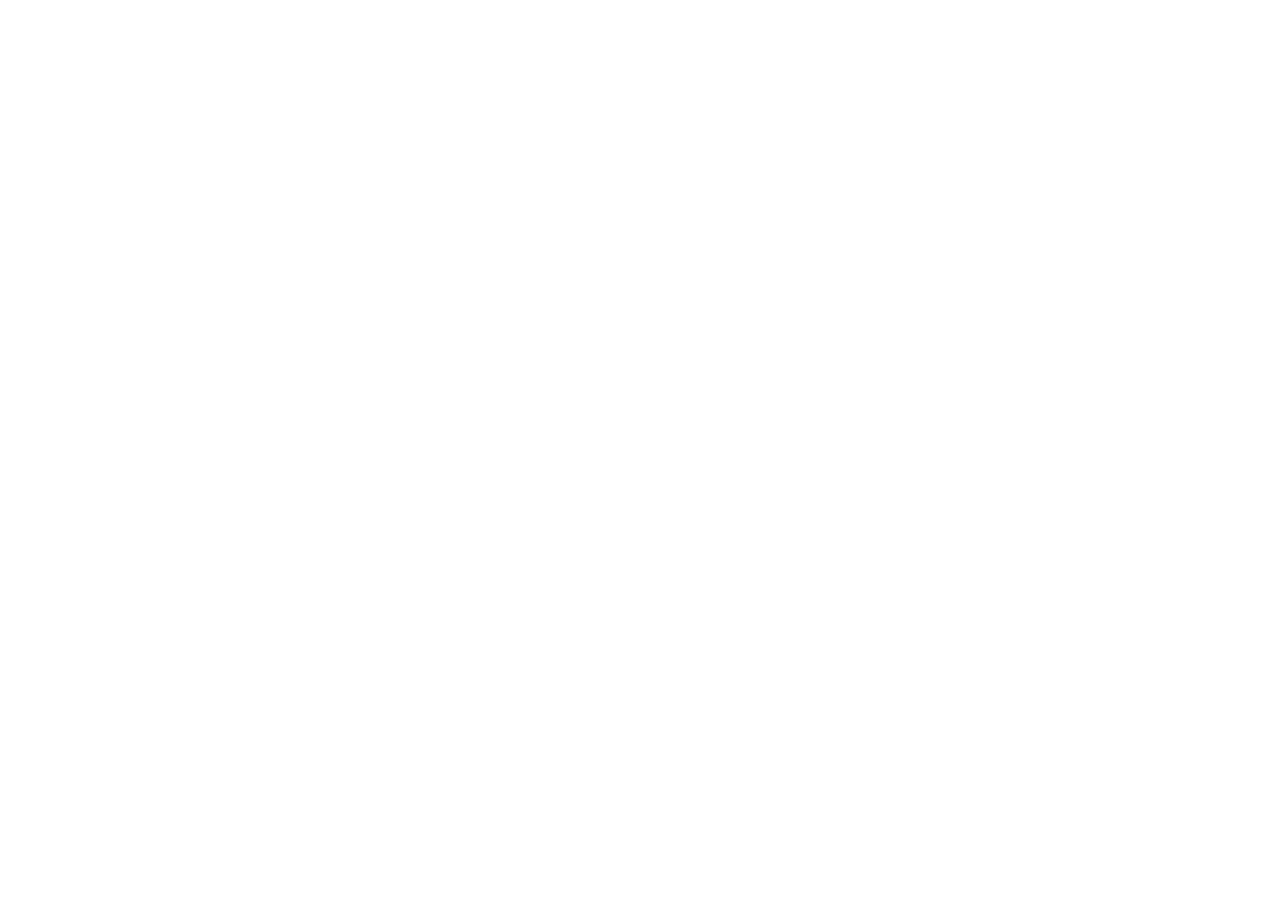
==== index.html @ ecaeadb2 "site adega de vinhos" ====
<!DOCTYPE html>
<html lang="en">
<head>
    <meta charset="UTF-8">
    <meta name="viewport" content="width=device-width, initial-scale=1.0">
    <title>Document</title>
</head>
<body>
    <link rel="stylesheet" href="style.css">
</body>
</html>
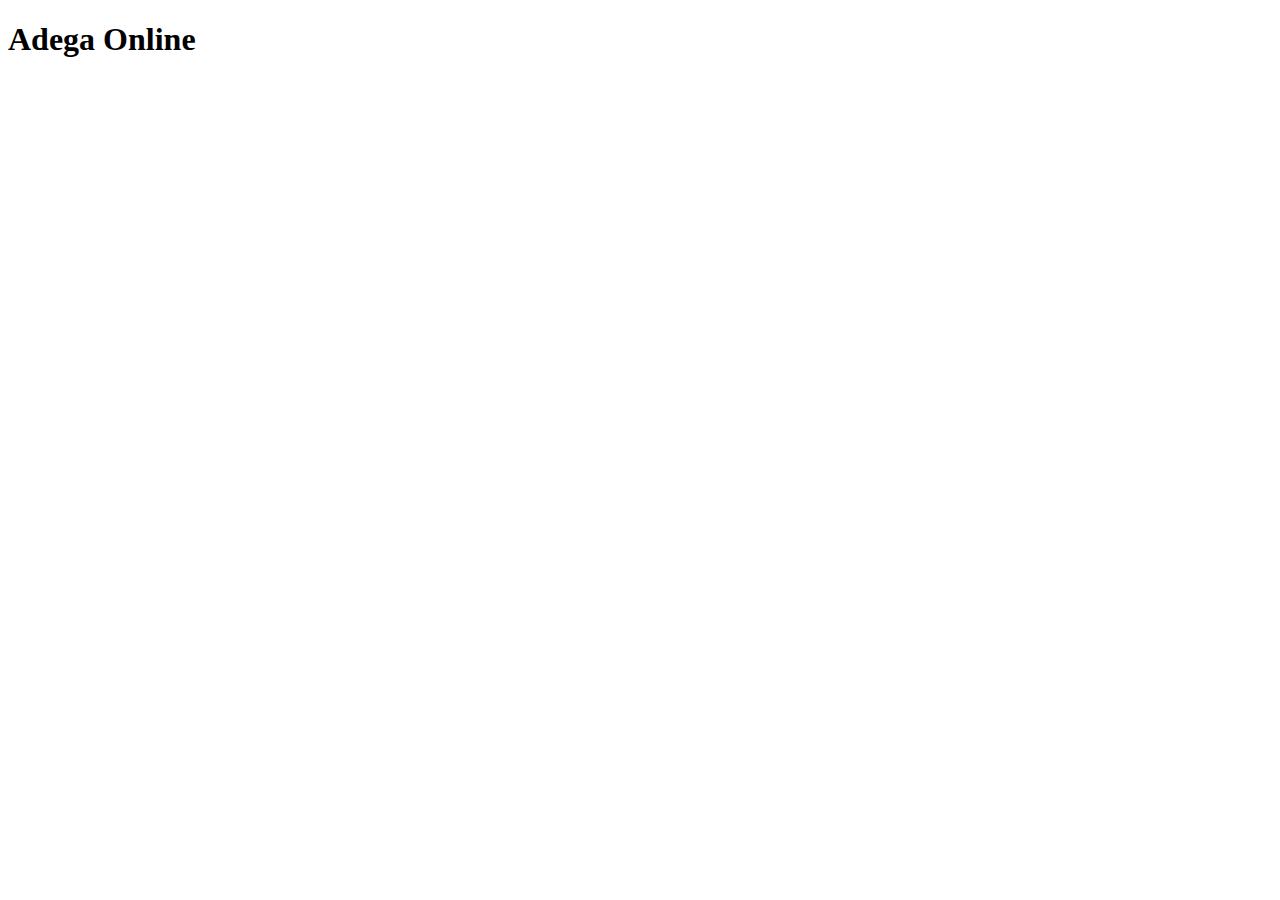
==== commit a4609c5a: "Criação do titulo 2" ====
--- a/index.html
+++ b/index.html
@@ -6,6 +6,8 @@
     <title>Document</title>
 </head>
 <body>
+    <h1> Adega Online </h1>
     <link rel="stylesheet" href="style.css">
+    <link rel="stylesheet" href="app.js">
 </body>
 </html>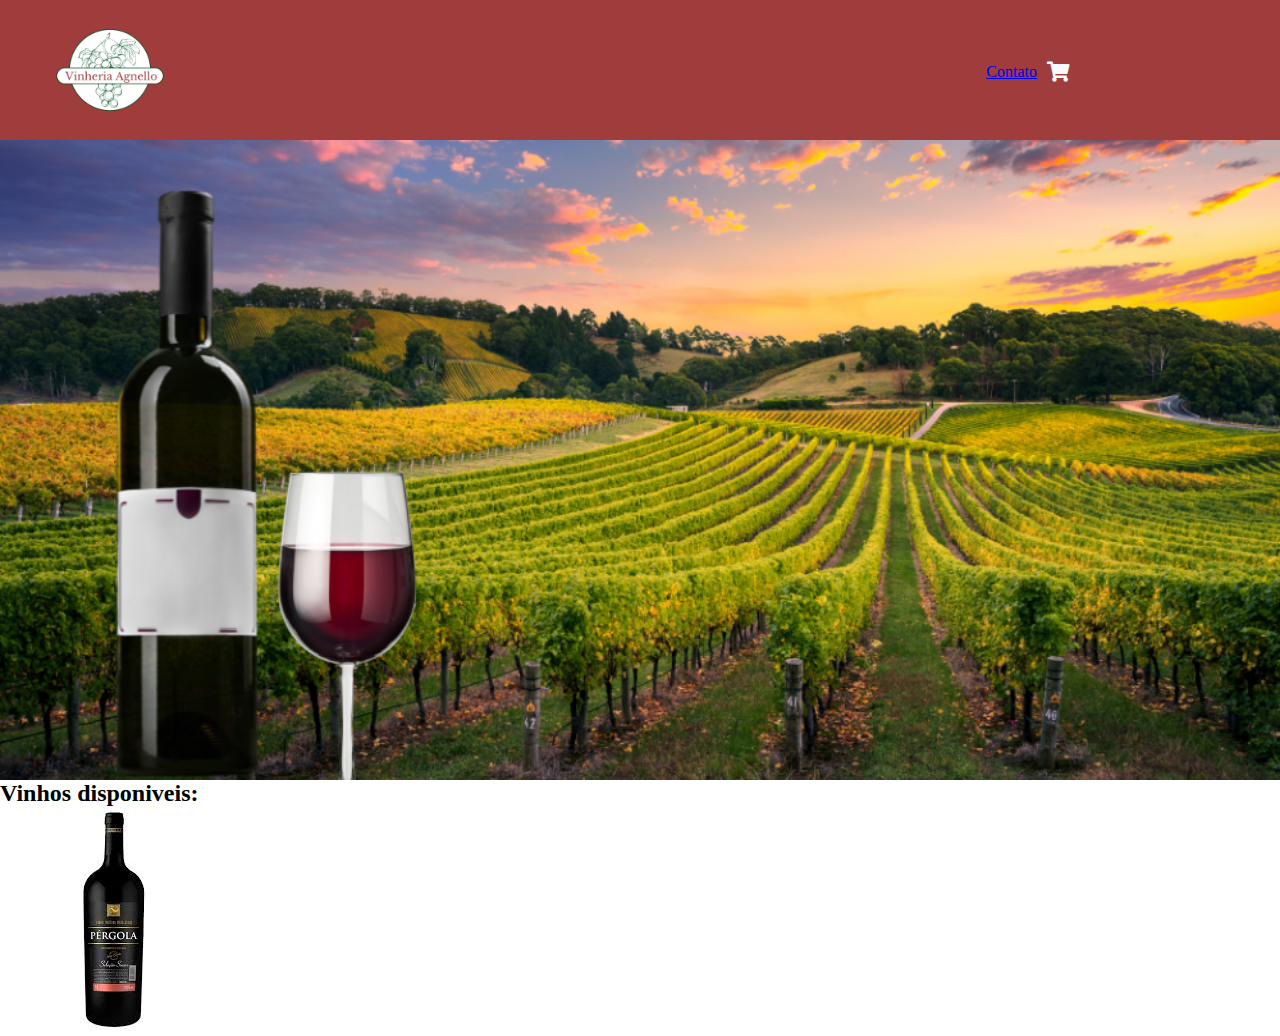
==== commit 57d69773: "Organizando pastas" ====
--- a/index.html
+++ b/index.html
@@ -1,13 +1,41 @@
 <!DOCTYPE html>
-<html lang="en">
+<html lang="PT-BR">
 <head>
     <meta charset="UTF-8">
     <meta name="viewport" content="width=device-width, initial-scale=1.0">
-    <title>Document</title>
+    <link rel="stylesheet" href="style.css">
+    <title>VINHERIA AGNELLO</title>
+    <link rel="icon" href="Vinheria.png">
+    <link rel="stylesheet" href="https://cdnjs.cloudflare.com/ajax/libs/font-awesome/5.15.4/css/all.min.css">
+
 </head>
 <body>
-    <h1> Adega Online </h1>
-    <link rel="stylesheet" href="style.css">
-    <link rel="stylesheet" href="app.js">
+    <!-- <h1> Vinheria Agnello </h1>
+    <h3> Descubra o sabor da vida em cada taça </h3> -->
+    
+</div>
+<header class="menu-principal">
+    <main>
+        <div class="header-1">
+            <div class="logo">
+                <a href="/site/index.html"> <img src="Vinheria.png" alt="logo da vinheria"></a> 
+                
+            </div>
+            <div class="search-box">
+                
+                <a href="/site/contato.html">Contato</a>
+                <i class="fas fa-shopping-cart"></i>
+            </div>
+        </div>
+    </main>
+</header>
+<!-- Banner -->
+    <div class="banner">
+        <img src="vinho.png" alt="Banner">
+    </div>
+<h2>Vinhos disponiveis: </h2>
+<a href="/site/pergola.html"> <img src="transferir.png" alt="pergola"></a>   
+    
+<script src="script.js"></script>
 </body>
 </html>--- a/style.css
+++ b/style.css
@@ -0,0 +1,133 @@
+* {
+    margin: 0;
+    padding: 0;
+}
+
+.menu-principal {
+    height: 140px;
+    width: 100%;
+    background-color: #9F3C3C;
+    padding: 10px;
+    box-sizing: border-box;
+   
+}
+
+.header-1 {
+    display: flex; 
+    justify-content: space-between; 
+    align-items: center; 
+}
+
+.logo img {
+    width: 120px;
+    height: auto;
+    margin-left: 40px; 
+}
+
+.search-box {
+    height: 40px;
+    display: flex;
+    align-items: center;
+    margin-right: 200px; 
+}
+
+.search-box input[type="text"] {
+    flex: 1;
+    padding: 8px;
+    border-radius: 5px;
+    border: 1px solid #ccc;
+    margin-right: 5px;
+    font-size: 16px;
+}
+
+.search-box button {
+    padding: 8px 15px;
+    background-color: #fafafa;
+    color: #9F3C3C;
+    border: none;
+    border-radius: 5px;
+    cursor: pointer;
+    font-size: 16px;
+}
+.search-box i {
+    
+    font-size: 20px; 
+    margin-left: 10px; 
+    color: #fafafa;
+}
+.banner {
+        width: 100%;
+        height: 0;
+        padding-top: 50%; 
+        position: relative;
+        overflow: hidden;
+    }
+    
+.banner img {
+        position: absolute;
+        top: 0;
+        left: 0;
+        width: 100%;
+        height: 100%;
+        object-fit: unset; 
+}
+
+/*Pergola imagem */
+
+.secao-pergola{
+    display: grid;
+    grid-auto-flow: column;
+    columns: auto;
+    margin: 82px;
+}
+
+.secao-pergola img{
+    margin-left: 100px;
+}
+
+.subtitulo {
+    color: #9F3C3C;
+}
+
+.favVazio {
+    display: flex;
+    height: 35px;
+    margin-left: -600px;
+}
+.favPreenchido {
+    display: none;
+    height: 35px;
+    margin-left: -600px;
+}
+
+.avalia {
+    margin-left: 150px;
+}
+
+#comments-container {
+    margin-bottom: 20px;
+}
+
+.comment {
+    border-bottom: 1px solid #ccc;
+    margin-bottom: 10px;
+    padding-bottom: 10px;
+}
+
+#comment-input {
+    width: 70%;
+    padding: 5px;
+    margin-right: 10px;
+}
+
+#comment-form button {
+    padding: 5px 10px;
+    background-color: #000000;
+    color: #fff;
+    border: none;
+    cursor: pointer;
+}
+
+#comment-form button:hover {
+    background-color: #0056b3;
+}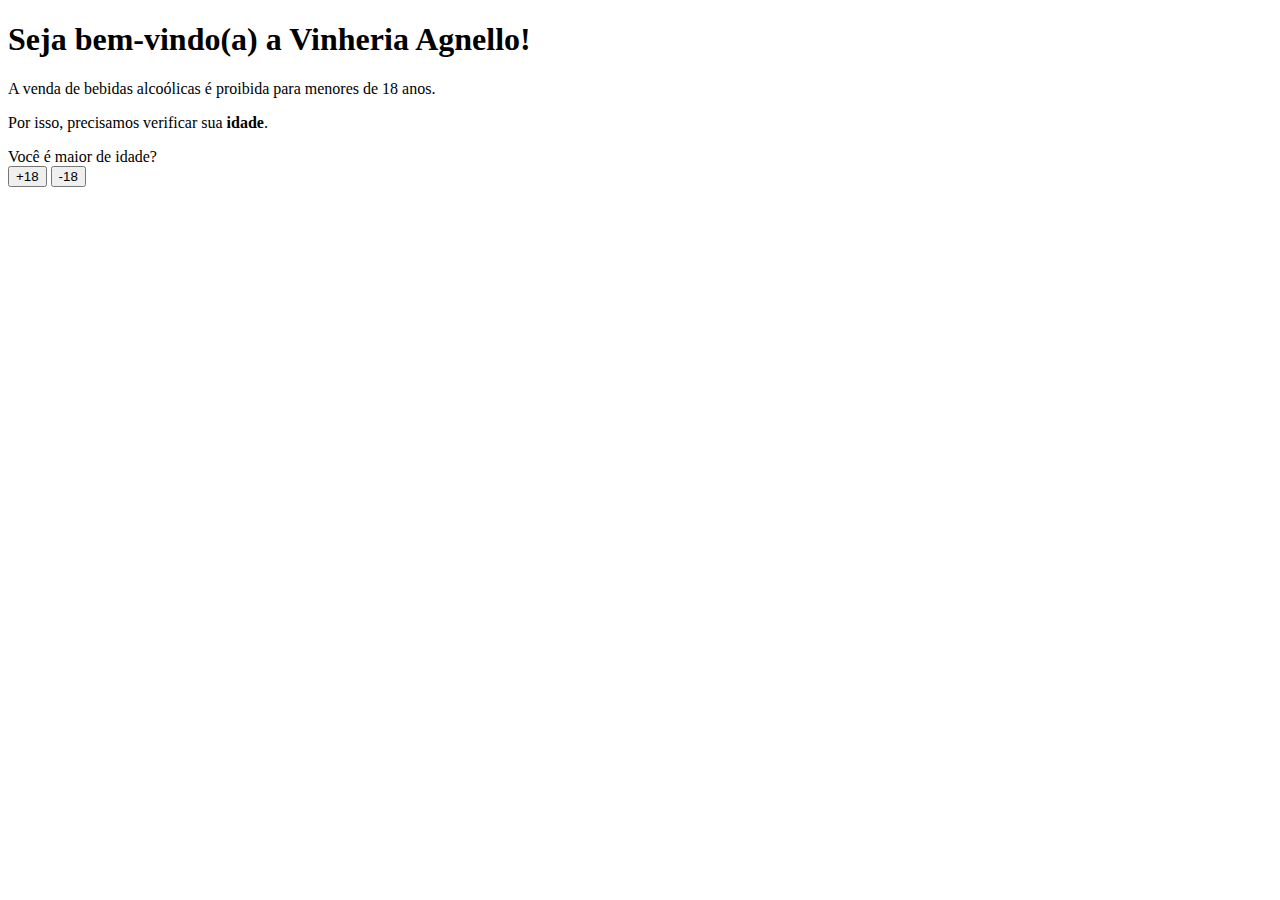
==== commit 06ac877e: "Refatorando codigo e arquivos" ====
--- a/index.html
+++ b/index.html
@@ -1,41 +1,18 @@
 <!DOCTYPE html>
-<html lang="PT-BR">
+<html lang="en">
 <head>
     <meta charset="UTF-8">
     <meta name="viewport" content="width=device-width, initial-scale=1.0">
-    <link rel="stylesheet" href="style.css">
     <title>VINHERIA AGNELLO</title>
-    <link rel="icon" href="Vinheria.png">
-    <link rel="stylesheet" href="https://cdnjs.cloudflare.com/ajax/libs/font-awesome/5.15.4/css/all.min.css">
-
 </head>
 <body>
-    <!-- <h1> Vinheria Agnello </h1>
-    <h3> Descubra o sabor da vida em cada taça </h3> -->
-    
-</div>
-<header class="menu-principal">
-    <main>
-        <div class="header-1">
-            <div class="logo">
-                <a href="/site/index.html"> <img src="Vinheria.png" alt="logo da vinheria"></a> 
-                
-            </div>
-            <div class="search-box">
-                
-                <a href="/site/contato.html">Contato</a>
-                <i class="fas fa-shopping-cart"></i>
-            </div>
-        </div>
-    </main>
-</header>
-<!-- Banner -->
-    <div class="banner">
-        <img src="vinho.png" alt="Banner">
-    </div>
-<h2>Vinhos disponiveis: </h2>
-<a href="/site/pergola.html"> <img src="transferir.png" alt="pergola"></a>   
-    
+<h1>Seja bem-vindo(a) a Vinheria Agnello!</h1>
+<p> A venda de bebidas alcoólicas é proibida para menores de 18 anos.</p>
+<p>Por isso, precisamos verificar sua <b>idade</b>.</p>
+<label for="Idade"> Você é maior de idade?</label><br>
+<button class="submit" onclick="sim()"> +18 </button>
+<button class="submit" onclick="não()"> -18 </button>
+
 <script src="script.js"></script>
 </body>
 </html>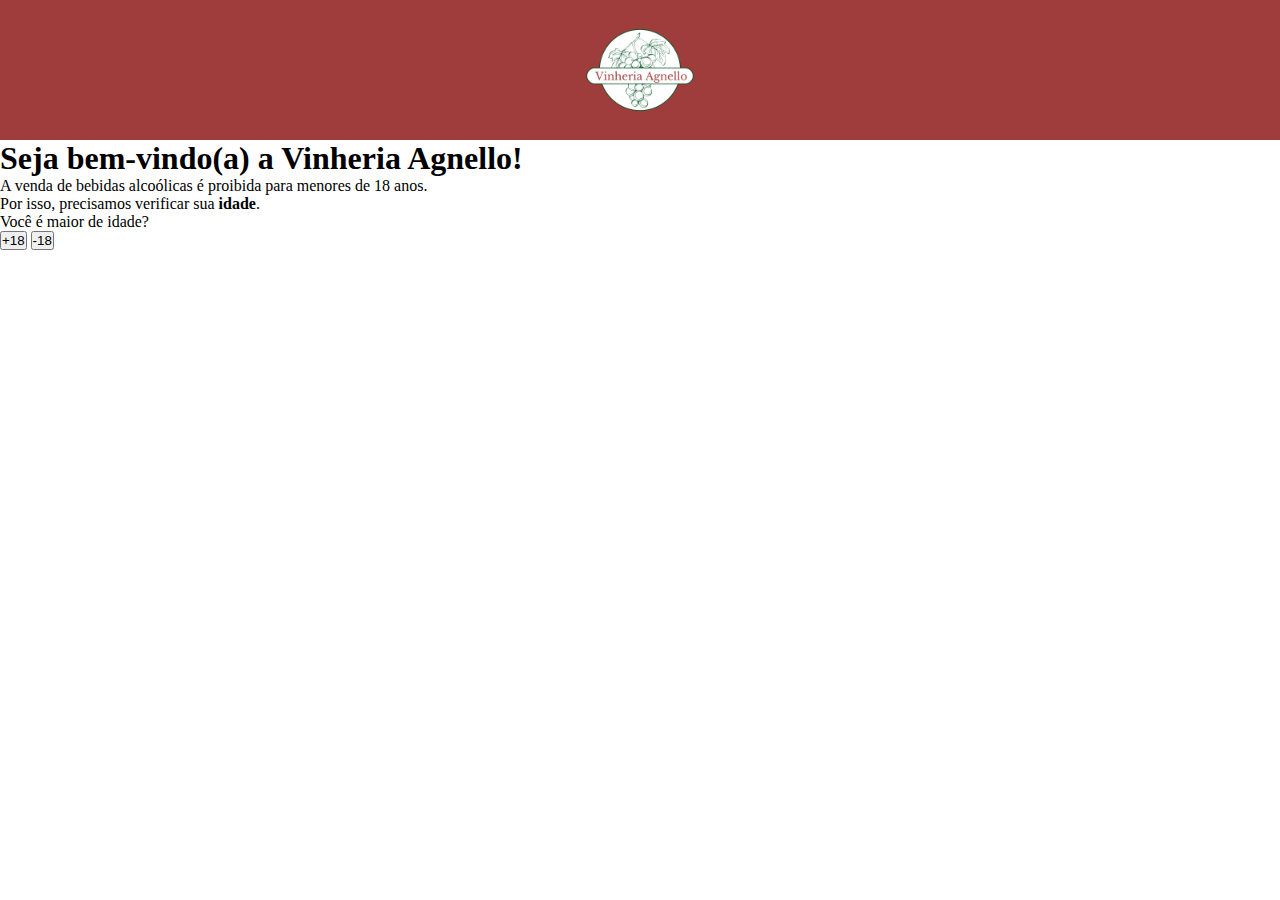
==== commit 0b1dc3f7: "Adicionando cabeçalho à tela inicial" ====
--- a/index.html
+++ b/index.html
@@ -1,18 +1,34 @@
 <!DOCTYPE html>
 <html lang="en">
+
 <head>
     <meta charset="UTF-8">
     <meta name="viewport" content="width=device-width, initial-scale=1.0">
     <title>VINHERIA AGNELLO</title>
+    <link rel="stylesheet" href="style.css">
 </head>
+
 <body>
-<h1>Seja bem-vindo(a) a Vinheria Agnello!</h1>
-<p> A venda de bebidas alcoólicas é proibida para menores de 18 anos.</p>
-<p>Por isso, precisamos verificar sua <b>idade</b>.</p>
-<label for="Idade"> Você é maior de idade?</label><br>
-<button class="submit" onclick="sim()"> +18 </button>
-<button class="submit" onclick="não()"> -18 </button>
+    <header class="menu-principal">
+        <main>
+            <div class="header-index">
+                <div class="logo-index">
+                    <a> <img src="Vinheria.png" alt="logo da vinheria"></a>
 
-<script src="script.js"></script>
+                </div>
+            </div>
+        </main>
+    </header>
+    <div class="corpo-index">
+        <h1>Seja bem-vindo(a) a Vinheria Agnello!</h1>
+        <p> A venda de bebidas alcoólicas é proibida para menores de 18 anos.</p>
+        <p>Por isso, precisamos verificar sua <b>idade</b>.</p>
+        <label for="Idade"> Você é maior de idade?</label><br>
+        <button class="submit" onclick="sim()"> +18 </button>
+        <button class="submit" onclick="não()"> -18 </button>
+    </div>
+
+    <script src="script.js"></script>
 </body>
+
 </html>--- a/style.css
+++ b/style.css
@@ -0,0 +1,148 @@
+* {
+    margin: 0;
+    padding: 0;
+}
+
+.menu-principal {
+    height: 140px;
+    width: 100%;
+    background-color: #9F3C3C;
+    padding: 10px;
+    box-sizing: border-box;
+   
+}
+
+.header-1 {
+    display: flex; 
+    justify-content: space-between; 
+    align-items: center; 
+}
+.header-index{
+    display: flex; 
+    justify-content: center; 
+    align-items: center;
+    height: 100%;
+}
+.logo-index img {
+    width: 120px;
+    height: auto;
+}
+
+.logo img {
+    width: 120px;
+    height: auto;
+    margin-left: 40px; 
+}
+
+.search-box {
+    height: 40px;
+    display: flex;
+    align-items: center;
+    margin-right: 200px; 
+    gap: 10px;
+}
+.search-box a{
+    color: white;
+}
+
+/* .search-box input[type="text"] {
+    flex: 1;
+    padding: 8px;
+    border-radius: 5px;
+    border: 1px solid #ccc;
+    margin-right: 5px;
+    font-size: 16px;
+}
+
+.search-box button {
+    padding: 8px 15px;
+    background-color: #fafafa;
+    color: #9F3C3C;
+    border: none;
+    border-radius: 5px;
+    cursor: pointer;
+    font-size: 16px;
+} */
+.search-box i {
+    
+    font-size: 20px; 
+    margin-left: 10px; 
+    color: #fafafa;
+}
+.banner {
+        width: 100%;
+        height: 0;
+        padding-top: 50%; 
+        position: relative;
+        overflow: hidden;
+    }
+    
+.banner img {
+        position: absolute;
+        top: 0;
+        left: 0;
+        width: 100%;
+        height: 100%;
+        object-fit: unset; 
+}
+
+/*Pergola imagem */
+
+.secao-pergola{
+    display: grid;
+    grid-auto-flow: column;
+    columns: auto;
+    margin: 82px;
+}
+
+.secao-pergola img{
+    margin-left: 100px;
+}
+
+.subtitulo {
+    color: #9F3C3C;
+}
+
+.favVazio {
+    display: flex;
+    height: 35px;
+    margin-left: -600px;
+}
+.favPreenchido {
+    display: none;
+    height: 35px;
+    margin-left: -600px;
+}
+
+.avalia {
+    margin-left: 150px;
+}
+
+#comments-container {
+    margin-bottom: 20px;
+}
+
+.comment {
+    border-bottom: 1px solid #ccc;
+    margin-bottom: 10px;
+    padding-bottom: 10px;
+}
+
+#comment-input {
+    width: 70%;
+    padding: 5px;
+    margin-right: 10px;
+}
+
+#comment-form button {
+    padding: 5px 10px;
+    background-color: #000000;
+    color: #fff;
+    border: none;
+    cursor: pointer;
+}
+
+#comment-form button:hover {
+    background-color: #0056b3;
+}
+
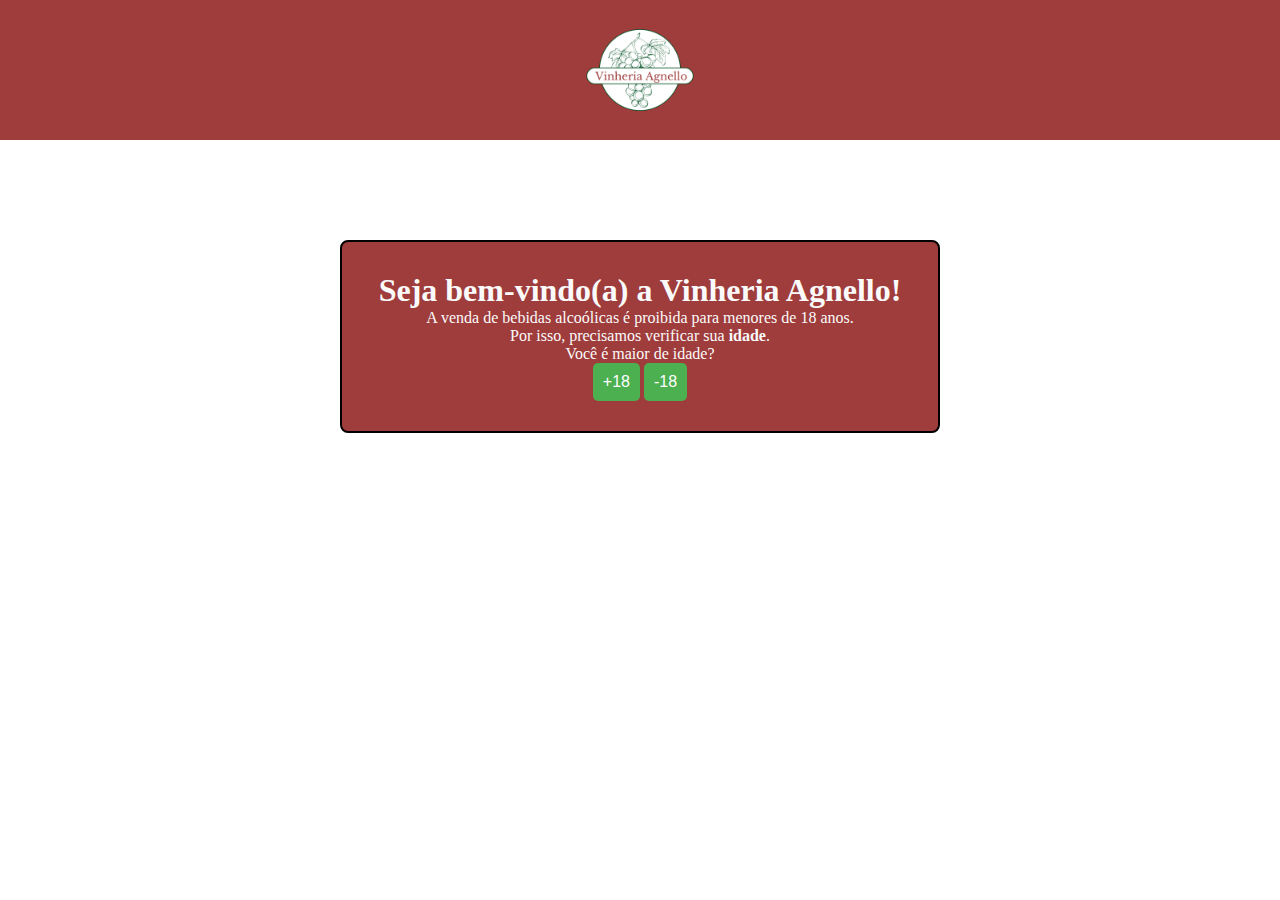
==== commit 3c950128: "Refatorando os codigos e adicinando pagina de produtos" ====
--- a/index.html
+++ b/index.html
@@ -13,7 +13,7 @@
         <main>
             <div class="header-index">
                 <div class="logo-index">
-                    <a> <img src="Vinheria.png" alt="logo da vinheria"></a>
+                    <a> <img src="/img/Vinheria.png" alt="logo da vinheria"></a>
 
                 </div>
             </div>
@@ -28,6 +28,7 @@
         <button class="submit" onclick="não()"> -18 </button>
     </div>
 
+    
     <script src="script.js"></script>
 </body>
 
--- a/style.css
+++ b/style.css
@@ -1,6 +1,8 @@
 * {
     margin: 0;
     padding: 0;
+    box-sizing: border-box;
+   
 }
 
 .menu-principal {
@@ -8,9 +10,10 @@
     width: 100%;
     background-color: #9F3C3C;
     padding: 10px;
-    box-sizing: border-box;
-   
-}
+    
+    
+}
+
 
 .header-1 {
     display: flex; 
@@ -38,13 +41,52 @@
     height: 40px;
     display: flex;
     align-items: center;
-    margin-right: 200px; 
+    justify-content: space-between;
+    padding: 20px;
     gap: 10px;
 }
+
+.search-box {
+    margin-left: 10px;
+
+}
 .search-box a{
-    color: white;
-}
-
+    display: block;
+    color: #fafafa;
+    padding: 20px;
+}
+
+.h1-prod{
+    text-align: center;
+    margin-top: 50px;
+    margin-bottom: 30px;
+}
+.legenda-prod{
+    display: flex;
+    gap: 0px;
+    
+}
+.legenda-prod a{
+    display: block;
+    margin-left: 10px;
+    padding: 20px;
+    color: #9F3C3C;
+    
+}
+/* img{
+    max-width: 100%;
+    display: block;
+} */
+
+.flex{
+    display: flex;
+    flex-wrap: wrap;
+    max-width: 1000px;
+    margin: 0 auto;
+}
+.flex > div{
+    flex: 1 1 200px;
+}
 /* .search-box input[type="text"] {
     flex: 1;
     padding: 8px;
@@ -66,7 +108,6 @@
 .search-box i {
     
     font-size: 20px; 
-    margin-left: 10px; 
     color: #fafafa;
 }
 .banner {
@@ -89,10 +130,11 @@
 /*Pergola imagem */
 
 .secao-pergola{
-    display: grid;
-    grid-auto-flow: column;
-    columns: auto;
+    display: flex;
     margin: 82px;
+
+ 
+
 }
 
 .secao-pergola img{
@@ -103,15 +145,17 @@
     color: #9F3C3C;
 }
 
-.favVazio {
+.favVazio img {
     display: flex;
     height: 35px;
-    margin-left: -600px;
-}
-.favPreenchido {
-    display: none;
+    margin-right: 20px;
+    margin-left: -20px;
+}
+.favPreenchido img{
+    display: flex;
     height: 35px;
-    margin-left: -600px;
+    margin-left: -20px;
+    margin-right: 20px;
 }
 
 .avalia {
@@ -146,3 +190,108 @@
     background-color: #0056b3;
 }
 
+/* CSS TELA DE LOGIN */
+
+.body-login {
+    height: 100%;
+    margin: 0;
+    display: flex;
+    justify-content: center;
+    align-items: center;
+}
+.html-login{
+    height: 100%;
+    margin: 0;
+    display: flex;
+    justify-content: center;
+    align-items: center;
+}
+
+.container {
+    width: 300px;
+    padding: 30px;
+    border: 2px solid black;
+    border-radius: 8px;
+    background-color: #9F3C3C;
+    text-align: center; 
+}
+
+.logo-login {
+    width: 150px;
+    height: auto;
+    margin: 0 auto 20px; 
+}
+
+.container > h1 {
+    text-align: center;
+}
+
+.container > label {
+    display: block;
+    margin-bottom: 5px;
+}
+
+input[type="text"],
+input[type="password"] {
+    padding: 8px;
+    margin-bottom: 10px;
+    border: 1px solid #ccc;
+    border-radius: 5px;
+}
+
+.submit {
+   padding: 10px;
+    background-color: #4CAF50;
+    color: white;
+    border: none;
+    border-radius: 5px;
+    cursor: pointer;
+    font-size: 16px;
+}
+
+/*CSS CONTATO*/
+.pergola-info{
+    width: 300px;
+    margin: 0 auto;
+    padding: 30px;
+    border: 2px solid black;
+    border-radius: 8px;
+    background-color: #9F3C3C;
+    text-align: center;
+    justify-content: center;
+    align-items: center;
+    color: #fafafa;
+}
+
+ 
+.logo-contato a img {
+    width: 150px;
+    height: auto;
+}
+
+.pergola-info > h1{
+    align-items: center;
+
+}
+
+.mais-info > a{
+    display: flex;
+    margin-left: 10px;
+    margin-top: 10px;
+    color: #fafafa;
+
+}
+
+.corpo-index{
+    width: 600px;
+    margin: 0 auto;
+    padding: 30px;
+    border: 2px solid black;
+    border-radius: 8px;
+    background-color: #9F3C3C;
+    text-align: center;
+    justify-content: center;
+    align-items: center;
+    color: #fafafa;
+    margin-top: 100px;
+}
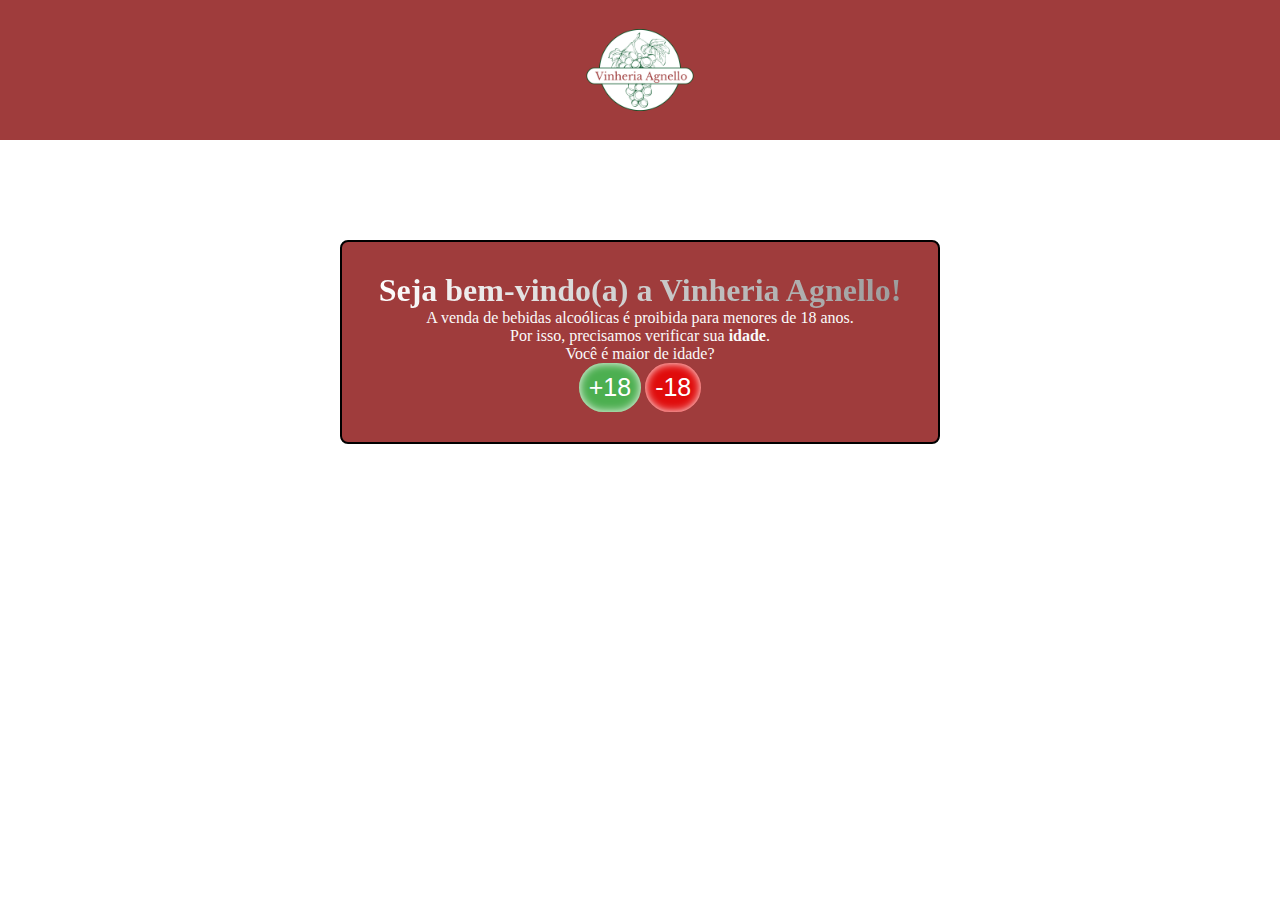
==== commit 6fd35afc: "Estilizando index.html e pergola.html" ====
--- a/index.html
+++ b/index.html
@@ -24,8 +24,8 @@
         <p> A venda de bebidas alcoólicas é proibida para menores de 18 anos.</p>
         <p>Por isso, precisamos verificar sua <b>idade</b>.</p>
         <label for="Idade"> Você é maior de idade?</label><br>
-        <button class="submit" onclick="sim()"> +18 </button>
-        <button class="submit" onclick="não()"> -18 </button>
+        <button class="entra" onclick="sim()"> +18 </button>
+        <button class="nao-entra" onclick="não()"> -18 </button>
     </div>
 
     
--- a/style.css
+++ b/style.css
@@ -26,10 +26,31 @@
     align-items: center;
     height: 100%;
 }
-.logo-index img {
+.logo-index img{
     width: 120px;
     height: auto;
-}
+    animation: logoIndex 5s infinite linear;
+}
+
+@keyframes logoIndex {
+    50% {
+      transform: translateX(0px);
+    }
+    75% {
+      transform: translateX(100px);
+    }
+    100% {
+      transform: translateX(0px);
+    }
+    25% {
+      transform: translateX(-100px);
+    }
+    0% {
+      transform: translateX(0px);
+    }
+  }
+  
+  
 
 .logo img {
     width: 120px;
@@ -151,6 +172,10 @@
     margin-right: 20px;
     margin-left: -20px;
 }
+
+.favPreenchido{
+    display: none;
+}
 .favPreenchido img{
     display: flex;
     height: 35px;
@@ -248,7 +273,66 @@
     cursor: pointer;
     font-size: 16px;
 }
-
+.entra {
+    padding: 10px;
+     background-color: #4CAF50;
+     color: white;
+     border: none;
+     border-radius: 500px;
+     cursor: pointer;
+     font-size: 25px;
+     transition: all 0.6s ease-in-out 0s;
+     box-shadow: inset 0 0 10px;
+     backface-visibility: rgb(255, 255, 255);
+ }
+
+ .entra:hover{
+    background: rgb(255, 255, 255);
+    color: #4CAF50;
+    transform: scale(1.5)rotate(360deg);
+    box-shadow: 0 0 60px rgb(120, 219, 120);
+    cursor: grab;
+    border: 2px solid #4CAF50;
+ }
+ .nao-entra {
+    padding: 10px;
+     background-color: #e00c0c;
+     color: white;
+     border: none;
+     border-radius: 500px;
+     cursor: pointer;
+     font-size: 25px;
+     transition: all 0.6s ease-in-out 0s;
+     box-shadow: inset 0 0 10px;
+     backface-visibility: rgb(255, 255, 255);
+ }
+
+ .nao-entra:hover{
+    background: rgb(255, 255, 255);
+    color: #e61a1a;
+    transform: scale(1.5)rotate(360deg);
+    box-shadow: 0 0 60px rgb(211, 8, 8);
+    cursor: grab;
+    border: 2px solid #e61a1a;
+ }
+
+ .corpo-index h1 {
+    background: linear-gradient(to left, #9b9b9b, #ffffff);
+    background-clip: text;
+    -webkit-background-clip: text;
+    -webkit-text-fill-color: transparent;
+ }
+
+ .imgpergola img{
+    
+    transition: .4s all ease-in-out;
+}
+
+.imgpergola:hover img{
+    border-radius: 500px;
+    border: 2px solid #b13636;
+    transform: scale(2);
+}
 /*CSS CONTATO*/
 .pergola-info{
     width: 300px;
@@ -264,10 +348,6 @@
 }
 
  
-.logo-contato a img {
-    width: 150px;
-    height: auto;
-}
 
 .pergola-info > h1{
     align-items: center;
@@ -294,4 +374,25 @@
     align-items: center;
     color: #fafafa;
     margin-top: 100px;
-}
+    animation-duration: 3s;
+    animation-name: aparecer;
+    
+}
+@keyframes aparecer {
+    0% {opacity: 0}
+    100% {opacity: 1}
+}
+
+.pergola-info{
+    width: 500px;
+    margin: 0 auto;
+    padding: 30px;
+    border: 2px solid black;
+    border-radius: 8px;
+    background-color: #9F3C3C;
+    text-align: center;
+    justify-content: center;
+    align-items: center;
+    color: #fafafa;
+    
+}
